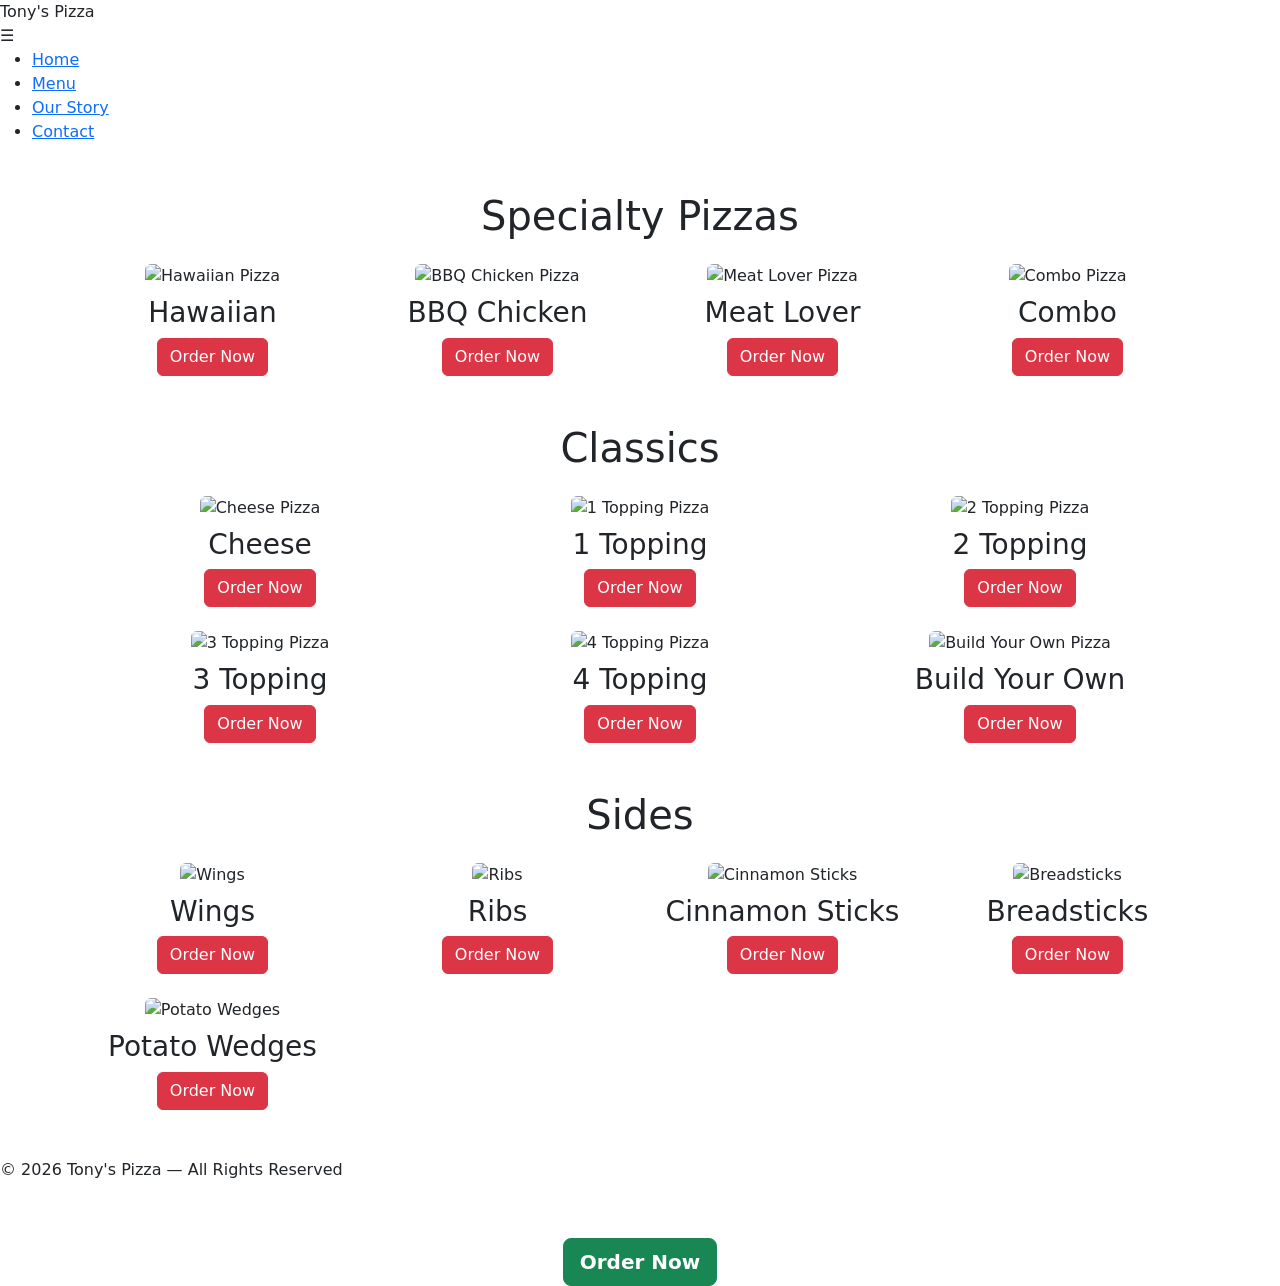
==== menu.html @ 5ee31f0d "Update menu.html footer update" ====
<!DOCTYPE html>
<html lang="en">
<head>
  <link rel="preconnect" href="https://fonts.googleapis.com">
<link rel="preconnect" href="https://fonts.gstatic.com" crossorigin>
<link href="https://fonts.googleapis.com/css2?family=Indie+Flower&family=Lacquer&display=swap" rel="stylesheet">

  <meta charset="UTF-8">
  <meta name="viewport" content="width=device-width, initial-scale=1.0">
  <title>Menu Tony's Pizza</title>
  <link rel="stylesheet" href="menu.css">
   <link href="https://cdn.jsdelivr.net/npm/bootstrap@5.3.0/dist/css/bootstrap.min.css" rel="stylesheet">
</head>

<body>

  <!-- Nav Bar -->
<header>
  <nav>
    <div class="logo">Tony's Pizza</div>
    <div class="menu-toggle">☰</div>
    <ul>
      <li><a href="index.html">Home</a></li>
      <li><a href="menu.html">Menu</a></li>
      <li><a href="about.html">Our Story</a></li>
      <li><a href="contact.html">Contact</a></li>
    </ul>
  </nav>
</header>

  <main>

    <!--The Special Pizzzas -->
    <section class="container my-5" id="specialty-pizzas">
      <h1 class="text-center mb-4">Specialty Pizzas</h1>

      <div class="row g-4">

        <!--Hawaiian-->
        <div class="col-md-3 text-center">
          <img src="https://lh3.googleusercontent.com/gps-cs-s/APNQkAFNumgWeIcBpztPq59fvgqASK-s7Y67SlvMJQK7N2mMcX2XSl9QwqqAXJ64ZUvTKklcMUXiqOuAg2hoY7egxVWnKg-LoEIYHjxrdUIU39QUZeUe7xu04lpkH6ZIiSs4iClDk5v__w=w203-h304-k-no" alt="Hawaiian Pizza" class="img-fluid rounded mb-2">
          <h3>Hawaiian</h3>
          <a href="https://tonyspizzaparlors.hungerrush.com/Order/Menu/2#onlinespecialtypizzas" class="btn btn-danger">Order Now</a>
        </div>

        <!-- BBQ Chicken -->
        <div class="col-md-3 text-center">
          <img src="https://lh3.googleusercontent.com/gps-cs-s/APNQkAH1e71mDAUm9E9Zrjy-rIqooQMnGdXUtWNYZpsHTHm9qcW4z8QYgzONzgQlKVxw5zIr2o3q8JRAV42vs8IBdJcspV-097lmqRC4ESJ53-TosPUmb7hMMvgm7lPOA7bxJN7MNaeEYw=w203-h270-k-no" alt="BBQ Chicken Pizza" class="img-fluid rounded mb-2">
          <h3>BBQ Chicken</h3>
          <a href="https://tonyspizzaparlors.hungerrush.com/Order/Menu/2#onlinespecialtypizzas" class="btn btn-danger">Order Now</a>
        </div>

        <!-- Meat Lover -->
        <div class="col-md-3 text-center">
          <img src="https://lh3.googleusercontent.com/gps-cs-s/APNQkAGPM34JiDfVU1XD9E09ykC7tUPIeEe3PfD90PGR16rA_UnojKTNokjw6IoZKoocGwvPv5KkTFZAeGkrccq76Be1efK8n-0Q6yrHt5njwsjXtvjW4wvzym4ySvvMTSsXvFvvKSRm=w203-h152-k-no" alt="Meat Lover Pizza" class="img-fluid rounded mb-2">
          <h3>Meat Lover</h3>
          <a href="https://tonyspizzaparlors.hungerrush.com/Order/Menu/2#onlinespecialtypizzas" class="btn btn-danger">Order Now</a>
        </div>

        <!-- Combo -->
        <div class="col-md-3 text-center">
          <img src="Images/Combo.jpg" alt="Combo Pizza" class="img-fluid rounded mb-2">
          <h3>Combo</h3>
          <a href="https://tonyspizzaparlors.hungerrush.com/Order/Menu/2#onlinespecialtypizzas" class="btn btn-danger">Order Now</a>
        </div>

      </div>
    </section>

    <!--Classics section with the 2 rows 3 in each row-->
    <section class="container my-5" id="classics">
      <h1 class="text-center mb-4">Classics</h1>

      <div class="row g-4">

        <!-- Row 1 -->
        <div class="col-md-4 text-center">
          <img src="https://lh3.googleusercontent.com/gps-cs-s/APNQkAG9Bm-XOzt1DYxVRyRPnvGi4-egPRUzcac9bJWKq4JsFW4_GyGb5hGG1KUks1wY42mfWDYAEk3wOgnGb9v5bJgKF_Y0xTHJhJFFOAhw8yDjqXbk3gVduH5WiQjNDA5PlrAlN-8Y=w203-h270-k-no" alt="Cheese Pizza" class="img-fluid rounded mb-2">
          <h3>Cheese</h3>
          <a href="https://tonyspizzaparlors.hungerrush.com/Order/Menu/2#onlinepizzas" class="btn btn-danger">Order Now</a>
        </div>

        <div class="col-md-4 text-center">
          <img src="Images/1Topping.jpg" alt="1 Topping Pizza" class="img-fluid rounded mb-2">
          <h3>1 Topping</h3>
          <a href="https://tonyspizzaparlors.hungerrush.com/Order/Menu/2#onlinepizzas" class="btn btn-danger">Order Now</a>
        </div>

        <div class="col-md-4 text-center">
          <img src="Images/2Topping.jpg" alt="2 Topping Pizza" class="img-fluid rounded mb-2">
          <h3>2 Topping</h3>
          <a href="https://tonyspizzaparlors.hungerrush.com/Order/Menu/2#onlinepizzas" class="btn btn-danger">Order Now</a>
        </div>

        <!-- Row 2 -->
        <div class="col-md-4 text-center">
          <img src="Images/3Topping.png" alt="3 Topping Pizza" class="img-fluid rounded mb-2">
          <h3>3 Topping</h3>
          <a href="https://tonyspizzaparlors.hungerrush.com/Order/Menu/2#onlinepizzas" class="btn btn-danger">Order Now</a>
        </div>

        <div class="col-md-4 text-center">
          <img src="Images/4.topping.jpg" alt="4 Topping Pizza" class="img-fluid rounded mb-2">
          <h3>4 Topping</h3>
          <a href="https://tonyspizzaparlors.hungerrush.com/Order/Menu/2#onlinepizzas" class="btn btn-danger">Order Now</a>
        </div>

        <div class="col-md-4 text-center">
          <img src="https://pics.craiyon.com/2023-11-17/3L2ygpAcQYqAR4Fdc0oPeQ.webp" alt="Build Your Own Pizza" class="img-fluid rounded mb-2">
          <h3>Build Your Own</h3>
          <a href="https://tonyspizzaparlors.hungerrush.com/Order/Menu/2#onlinepizzas" class="btn btn-danger">Order Now</a>
        </div>

      </div>
    </section>

    <!--Sides-->
    <section class="container my-5" id="sides">
      <h1 class="text-center mb-4">Sides</h1>

      <div class="row g-4">

        <!--Wings-->
        <div class="col-md-3 text-center">
          <img src="https://lh3.googleusercontent.com/gps-cs-s/APNQkAH5dBQL99yGAdobBabNgC-6zc8QmiixNqzrVId-OtaPgLWQ0tVAAxfOaeOdjKmqDAmlPVLyvGeeyMQezQHIJipiXvPvgynlntCFbyVsb7OAxBEz7H-sJnxc52pLM9DBXQYnq8f1=w203-h270-k-no" alt="Wings" class="img-fluid rounded mb-2">
          <h3>Wings</h3>
          <a href="https://tonyspizzaparlors.hungerrush.com/Order/Menu/2#onlinesides" class="btn btn-danger">Order Now</a>
        </div>

        <!-- Ribs -->
        <div class="col-md-3 text-center">
          <img src="https://lh3.googleusercontent.com/gps-cs-s/APNQkAGgSRLmFrLzrrfZJw7PuIhxptguyThOHlTM_FqrRobpxL4aPnRGzzuNJU_Mb7QCR_-PqjrUKyMJ8MZ_R04uURfu_0HGZt6OZ942bk68MarAyOT9pTuBMkmeWMTYu55iRJuy3HJ4aw=w203-h270-k-no" alt="Ribs" class="img-fluid rounded mb-2">
          <h3>Ribs</h3>
          <a href="https://tonyspizzaparlors.hungerrush.com/Order/Menu/2#onlinesides" class="btn btn-danger">Order Now</a>
        </div>

        <!-- Cinnamon Sticks -->
        <div class="col-md-3 text-center">
          <img src="https://www.foxyfolksy.com/wp-content/uploads/2016/07/french-toast_640-1.jpg" alt="Cinnamon Sticks" class="img-fluid rounded mb-2">
          <h3>Cinnamon Sticks</h3>
          <a href="https://tonyspizzaparlors.hungerrush.com/Order/Menu/2#onlinesides" class="btn btn-danger">Order Now</a>
        </div>

        <!-- Breadsticks -->
        <div class="col-md-3 text-center">
          <img src="https://lh3.googleusercontent.com/gps-cs-s/APNQkAGlMtpL-nkD6L6CrcAOeJ-eyu-f4VSaPU7W4pPSnxVMtkAJfcmLB0351ZiGGM2PJYD4MpuXuZ7wgsaqU4F2oxkbGhXxRl7Orm_Kw51lVZvYt3_0rKWTsI8rc5EurjFDuW4cFxIU=w203-h270-k-no" alt="Breadsticks" class="img-fluid rounded mb-2">
          <h3>Breadsticks</h3>
          <a href="https://tonyspizzaparlors.hungerrush.com/Order/Menu/2#onlinesides" class="btn btn-danger">Order Now</a>
        </div>

        <!-- Potato Wedges -->
        <div class="col-md-3 text-center">
          <img src="Images/PotatoWedges.png" alt="Potato Wedges" class="img-fluid rounded mb-2">
          <h3>Potato Wedges</h3>
          <a href="https://tonyspizzaparlors.hungerrush.com/Order/Menu/2#onlinesides" class="btn btn-danger">Order Now</a>
        </div>

      </div>
    </section>

  </main>

  <!-- FOOTER -->
<footer>
  <p>© 2026 Tony's Pizza — All Rights Reserved</p>

  <!-- Social Links -->
  <div class="text-center mb-3">
    <a href="http://facebook.com/TonysPizzaTulare/" target="_blank" class="text-white fw-bold me-3">
      Facebook
    </a>
    <a href="https://www.instagram.com/tonyspizzacompany/" target="_blank" class="text-white fw-bold">
      Instagram
    </a>
  </div>

  <!-- Big Green Order Button -->
  <div class="text-center">
    <a href="https://tonyspizzaparlors.hungerrush.com/Order/Menu/2#groups" 
       target="_blank" 
       class="btn btn-success btn-lg fw-bold">
       Order Now
    </a>
  </div>
</footer>

    <!-- javascript -->
<script src="script.js"></script>
</body>
</html>
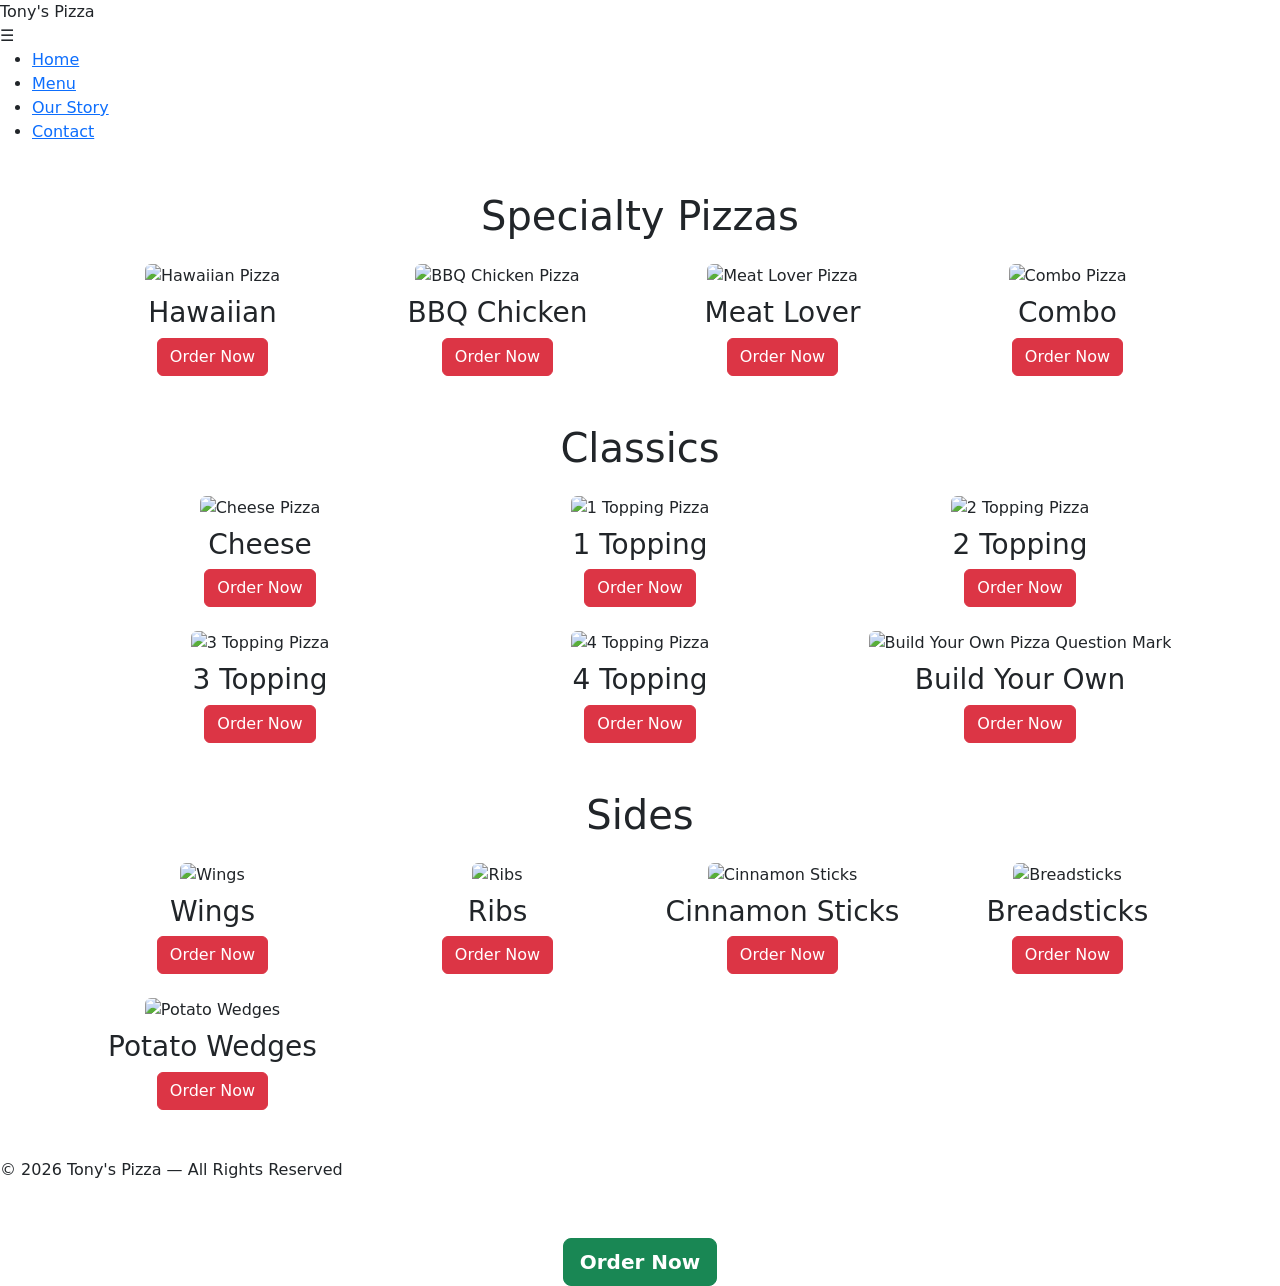
==== commit ce7a67ae: "Update menu.html corrected image source for build your own pizza image" ====
--- a/menu.html
+++ b/menu.html
@@ -106,7 +106,7 @@
         </div>
 
         <div class="col-md-4 text-center">
-          <img src="https://pics.craiyon.com/2023-11-17/3L2ygpAcQYqAR4Fdc0oPeQ.webp" alt="Build Your Own Pizza" class="img-fluid rounded mb-2">
+          <img src="Images/BuildYourOwn.jpg" alt="Build Your Own Pizza Question Mark" class="img-fluid rounded mb-2">
           <h3>Build Your Own</h3>
           <a href="https://tonyspizzaparlors.hungerrush.com/Order/Menu/2#onlinepizzas" class="btn btn-danger">Order Now</a>
         </div>
